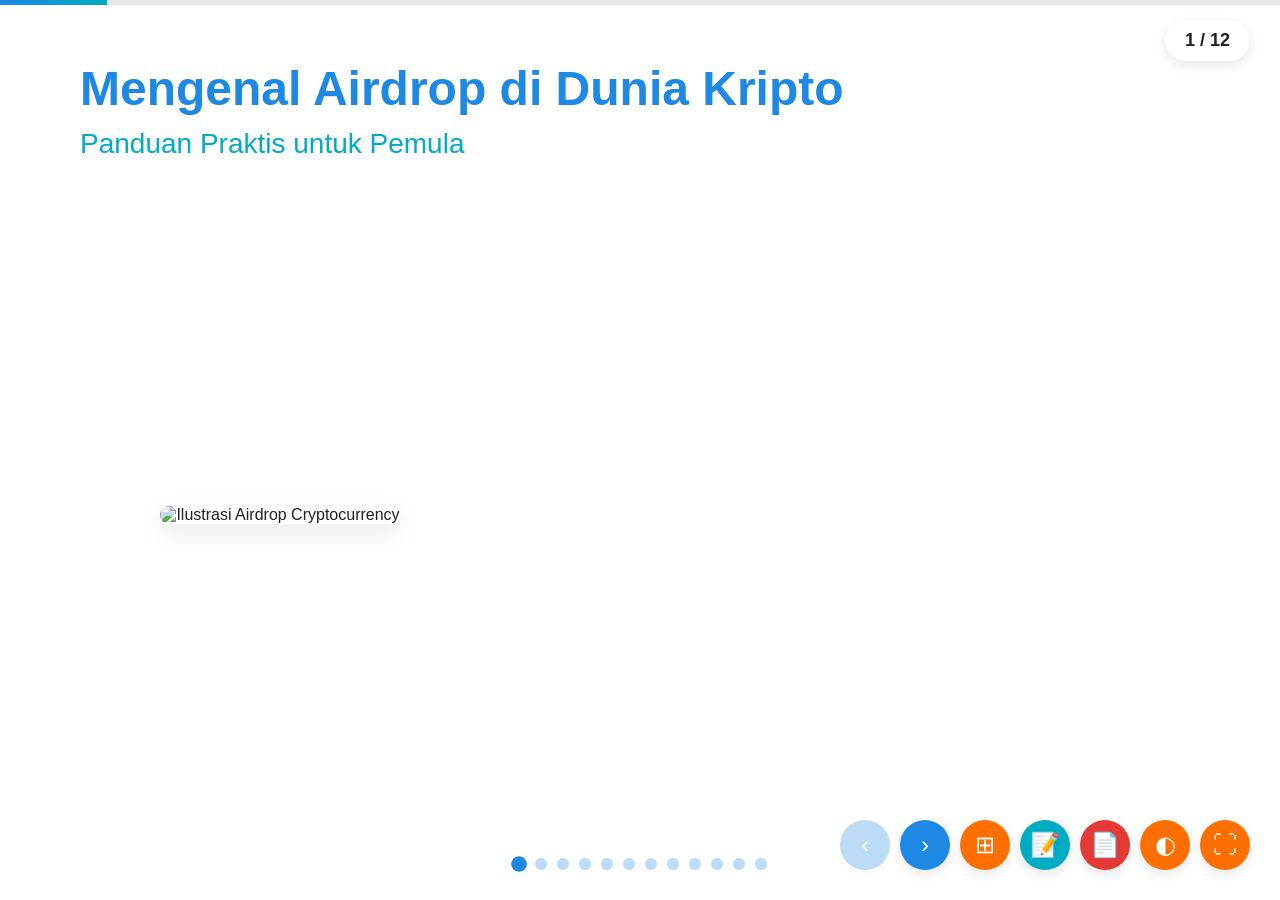
==== airdrop/index.html @ 936cf020 "Create index.html" ====
<!DOCTYPE html>
<html lang="id">
<head>
    <meta charset="UTF-8">
    <meta name="viewport" content="width=device-width, initial-scale=1.0">
    <meta name="description" content="Panduan lengkap tentang airdrop cryptocurrency untuk pemula">
    <title>Mengenal Airdrop di Dunia Kripto: Panduan Praktis untuk Pemula</title>
    
    <style>
        * {
            margin: 0;
            padding: 0;
            box-sizing: border-box;
        }

        :root {
            --primary-blue: #1E88E5;
            --secondary-teal: #00ACC1;
            --accent-orange: #FF6F00;
            --text-dark: #212121;
            --text-light: #FFFFFF;
            --bg-light: #F5F5F5;
            --card-bg: #FFFFFF;
            --shadow: rgba(0, 0, 0, 0.1);
        }

        [data-theme="dark"] {
            --primary-blue: #42A5F5;
            --secondary-teal: #26C6DA;
            --accent-orange: #FF9800;
            --text-dark: #E0E0E0;
            --text-light: #121212;
            --bg-light: #1E1E1E;
            --card-bg: #2D2D2D;
            --shadow: rgba(0, 0, 0, 0.3);
        }

        body {
            font-family: 'Segoe UI', Tahoma, Geneva, Verdana, sans-serif;
            background: var(--bg-light);
            color: var(--text-dark);
            overflow: hidden;
            transition: background 0.3s ease, color 0.3s ease;
        }

        /* Loading Screen */
        .loading-screen {
            position: fixed;
            top: 0;
            left: 0;
            width: 100%;
            height: 100%;
            background: linear-gradient(135deg, var(--primary-blue) 0%, var(--secondary-teal) 100%);
            display: flex;
            align-items: center;
            justify-content: center;
            z-index: 10000;
            transition: opacity 0.5s ease;
        }

        .loading-screen.hidden {
            opacity: 0;
            pointer-events: none;
        }

        .loader {
            width: 50px;
            height: 50px;
            border: 5px solid rgba(255, 255, 255, 0.3);
            border-top: 5px solid white;
            border-radius: 50%;
            animation: spin 1s linear infinite;
        }

        @keyframes spin {
            0% { transform: rotate(0deg); }
            100% { transform: rotate(360deg); }
        }

        .presentation {
            width: 100vw;
            height: 100vh;
            position: relative;
        }

        .slide {
            width: 100%;
            height: 100%;
            position: absolute;
            top: 0;
            left: 0;
            display: none;
            flex-direction: column;
            padding: 60px 80px;
            background: var(--card-bg);
            opacity: 0;
            transform: translateX(100%);
            transition: opacity 0.5s ease, transform 0.5s ease;
        }

        .slide.active {
            display: flex;
            opacity: 1;
            transform: translateX(0);
        }

        .slide.prev {
            transform: translateX(-100%);
        }

        .slide-header {
            margin-bottom: 30px;
        }

        .slide-title {
            font-size: 48px;
            font-weight: 700;
            color: var(--primary-blue);
            margin-bottom: 10px;
            line-height: 1.2;
            animation: fadeInDown 0.8s ease;
        }

        @keyframes fadeInDown {
            from {
                opacity: 0;
                transform: translateY(-20px);
            }
            to {
                opacity: 1;
                transform: translateY(0);
            }
        }

        .slide-subtitle {
            font-size: 28px;
            color: var(--secondary-teal);
            font-weight: 400;
            animation: fadeInUp 0.8s ease;
        }

        @keyframes fadeInUp {
            from {
                opacity: 0;
                transform: translateY(20px);
            }
            to {
                opacity: 1;
                transform: translateY(0);
            }
        }

        .slide-content {
            flex: 1;
            display: flex;
            gap: 40px;
            overflow-y: auto;
            animation: fadeIn 1s ease;
        }

        @keyframes fadeIn {
            from { opacity: 0; }
            to { opacity: 1; }
        }

        .content-text {
            flex: 1;
            display: flex;
            flex-direction: column;
            gap: 25px;
        }

        .content-visual {
            flex: 0 0 400px;
            display: flex;
            align-items: center;
            justify-content: center;
        }

        .content-visual img {
            max-width: 100%;
            max-height: 450px;
            object-fit: contain;
            border-radius: 12px;
            box-shadow: 0 8px 24px var(--shadow);
            transition: transform 0.3s ease;
        }

        .content-visual img:hover {
            transform: scale(1.05);
        }

        .definition-box {
            background: linear-gradient(135deg, var(--primary-blue) 0%, var(--secondary-teal) 100%);
            color: white;
            padding: 30px;
            border-radius: 12px;
            font-size: 22px;
            line-height: 1.6;
            box-shadow: 0 4px 12px var(--shadow);
        }

        .analogy-box {
            background: #FFF3E0;
            border-left: 5px solid var(--accent-orange);
            padding: 20px 25px;
            font-size: 20px;
            font-style: italic;
            color: #E65100;
            border-radius: 8px;
        }

        [data-theme="dark"] .analogy-box {
            background: #3E2723;
            color: #FFB74D;
        }

        .bullet-list {
            list-style: none;
            font-size: 26px;
            line-height: 1.8;
        }

        .bullet-list li {
            padding: 15px 0;
            padding-left: 40px;
            position: relative;
            opacity: 0;
            animation: slideInLeft 0.5s ease forwards;
        }

        .bullet-list li:nth-child(1) { animation-delay: 0.1s; }
        .bullet-list li:nth-child(2) { animation-delay: 0.2s; }
        .bullet-list li:nth-child(3) { animation-delay: 0.3s; }
        .bullet-list li:nth-child(4) { animation-delay: 0.4s; }
        .bullet-list li:nth-child(5) { animation-delay: 0.5s; }

        @keyframes slideInLeft {
            from {
                opacity: 0;
                transform: translateX(-30px);
            }
            to {
                opacity: 1;
                transform: translateX(0);
            }
        }

        .bullet-list li:before {
            content: "●";
            position: absolute;
            left: 0;
            color: var(--accent-orange);
            font-size: 30px;
        }

        .steps-container {
            display: flex;
            gap: 30px;
            justify-content: space-between;
            flex-wrap: wrap;
        }

        .step-box {
            flex: 1;
            min-width: 200px;
            background: var(--card-bg);
            border: 3px solid var(--primary-blue);
            border-radius: 12px;
            padding: 30px 20px;
            text-align: center;
            box-shadow: 0 4px 12px var(--shadow);
            transition: transform 0.3s ease, box-shadow 0.3s ease;
            opacity: 0;
            animation: popIn 0.5s ease forwards;
        }

        .step-box:nth-child(1) { animation-delay: 0.1s; }
        .step-box:nth-child(2) { animation-delay: 0.2s; }
        .step-box:nth-child(3) { animation-delay: 0.3s; }

        @keyframes popIn {
            from {
                opacity: 0;
                transform: scale(0.8);
            }
            to {
                opacity: 1;
                transform: scale(1);
            }
        }

        .step-box:hover {
            transform: translateY(-5px);
            box-shadow: 0 8px 24px var(--shadow);
        }

        .step-number {
            width: 60px;
            height: 60px;
            background: var(--primary-blue);
            color: white;
            border-radius: 50%;
            display: flex;
            align-items: center;
            justify-content: center;
            font-size: 32px;
            font-weight: 700;
            margin: 0 auto 20px;
        }

        .step-text {
            font-size: 20px;
            line-height: 1.5;
            color: var(--text-dark);
        }

        .types-grid {
            display: grid;
            gap: 20px;
        }

        .type-item {
            background: #F0F9FF;
            border-left: 5px solid var(--secondary-teal);
            padding: 20px 25px;
            border-radius: 8px;
            transition: transform 0.3s ease;
        }

        [data-theme="dark"] .type-item {
            background: #263238;
        }

        .type-item:hover {
            transform: translateX(5px);
        }

        .type-title {
            font-size: 24px;
            font-weight: 700;
            color: var(--primary-blue);
            margin-bottom: 8px;
        }

        .type-desc {
            font-size: 18px;
            color: var(--text-dark);
            line-height: 1.5;
        }

        .example-card {
            background: linear-gradient(135deg, #E3F2FD 0%, #E0F7FA 100%);
            border: 2px solid var(--secondary-teal);
            border-radius: 12px;
            padding: 25px;
            margin-bottom: 20px;
            transition: transform 0.3s ease;
        }

        [data-theme="dark"] .example-card {
            background: linear-gradient(135deg, #1A237E 0%, #006064 100%);
        }

        .example-card:hover {
            transform: scale(1.02);
        }

        .example-name {
            font-size: 28px;
            font-weight: 700;
            color: var(--primary-blue);
            margin-bottom: 10px;
        }

        .example-detail {
            font-size: 20px;
            color: var(--text-dark);
            margin: 5px 0;
        }

        .free-badge {
            display: inline-block;
            background: var(--accent-orange);
            color: white;
            padding: 8px 20px;
            border-radius: 20px;
            font-weight: 700;
            font-size: 16px;
            margin-top: 10px;
        }

        .tips-list {
            list-style: none;
            font-size: 24px;
            line-height: 1.8;
        }

        .tips-list li {
            padding: 15px 20px;
            margin: 10px 0;
            background: var(--card-bg);
            border-left: 5px solid var(--accent-orange);
            border-radius: 8px;
            box-shadow: 0 2px 8px var(--shadow);
            opacity: 0;
            animation: slideInLeft 0.5s ease forwards;
        }

        .tips-list li:nth-child(1) { animation-delay: 0.1s; }
        .tips-list li:nth-child(2) { animation-delay: 0.2s; }
        .tips-list li:nth-child(3) { animation-delay: 0.3s; }
        .tips-list li:nth-child(4) { animation-delay: 0.4s; }
        .tips-list li:nth-child(5) { animation-delay: 0.5s; }

        .expectation-list {
            display: flex;
            flex-direction: column;
            gap: 20px;
        }

        .expectation-item {
            background: var(--card-bg);
            border-left: 5px solid var(--accent-orange);
            border-radius: 8px;
            padding: 20px 25px;
            box-shadow: 0 2px 8px var(--shadow);
            opacity: 0;
            animation: slideInLeft 0.5s ease forwards;
        }

        .expectation-item:nth-child(1) { animation-delay: 0.1s; }
        .expectation-item:nth-child(2) { animation-delay: 0.2s; }
        .expectation-item:nth-child(3) { animation-delay: 0.3s; }
        .expectation-item:nth-child(4) { animation-delay: 0.4s; }
        .expectation-item:nth-child(5) { animation-delay: 0.5s; }

        .expectation-main {
            font-size: 24px;
            color: var(--text-dark);
            margin-bottom: 8px;
            line-height: 1.4;
        }

        .expectation-sub {
            font-size: 20px;
            color: #666;
            padding-left: 35px;
            line-height: 1.6;
        }

        [data-theme="dark"] .expectation-sub {
            color: #B0B0B0;
        }

        .glossary-list {
            display: flex;
            flex-direction: column;
            gap: 15px;
        }

        .glossary-item {
            background: var(--card-bg);
            border-left: 4px solid var(--primary-blue);
            border-radius: 8px;
            padding: 18px 22px;
            box-shadow: 0 2px 6px var(--shadow);
            transition: transform 0.3s ease, box-shadow 0.3s ease;
        }

        .glossary-item:hover {
            transform: translateX(5px);
            box-shadow: 0 4px 12px var(--shadow);
        }

        .glossary-term {
            font-size: 22px;
            font-weight: 700;
            color: var(--primary-blue);
            margin-bottom: 8px;
            line-height: 1.3;
        }

        .glossary-def {
            font-size: 18px;
            color: var(--text-dark);
            line-height: 1.6;
        }

        .glossary-def em {
            color: var(--secondary-teal);
            font-style: italic;
            font-weight: 600;
        }

        /* Custom Scrollbar for Glossary */
        .glossary-list {
            scrollbar-width: thin;
            scrollbar-color: var(--primary-blue) var(--bg-light);
        }

        .glossary-list::-webkit-scrollbar {
            width: 8px;
        }

        .glossary-list::-webkit-scrollbar-track {
            background: var(--bg-light);
            border-radius: 10px;
        }

        .glossary-list::-webkit-scrollbar-thumb {
            background: var(--primary-blue);
            border-radius: 10px;
        }

        .glossary-list::-webkit-scrollbar-thumb:hover {
            background: var(--secondary-teal);
        }

        .source-section {
            margin-bottom: 30px;
        }

        .source-title {
            font-size: 28px;
            font-weight: 700;
            color: var(--primary-blue);
            margin-bottom: 15px;
        }

        .telegram-list {
            list-style: none;
            font-size: 20px;
        }

        .telegram-list li {
            padding: 15px;
            margin: 10px 0;
            background: var(--card-bg);
            border-radius: 8px;
            box-shadow: 0 2px 8px var(--shadow);
        }

        .telegram-list a {
            color: var(--secondary-teal);
            text-decoration: none;
            font-weight: 600;
        }

        .telegram-list a:hover {
            text-decoration: underline;
        }

        .closing-message {
            background: linear-gradient(135deg, var(--primary-blue) 0%, var(--secondary-teal) 100%);
            color: white;
            padding: 40px;
            border-radius: 12px;
            box-shadow: 0 8px 24px var(--shadow);
        }

        .closing-message h3 {
            font-size: 36px;
            margin-bottom: 20px;
        }

        .closing-message p {
            font-size: 24px;
            margin: 15px 0;
            line-height: 1.6;
        }

        /* Navigation Controls */
        .navigation {
            position: fixed;
            bottom: 30px;
            right: 30px;
            display: flex;
            gap: 10px;
            z-index: 100;
        }

        .nav-btn {
            width: 50px;
            height: 50px;
            background: var(--primary-blue);
            color: white;
            border: none;
            border-radius: 50%;
            font-size: 24px;
            cursor: pointer;
            box-shadow: 0 4px 12px var(--shadow);
            transition: all 0.3s ease;
            display: flex;
            align-items: center;
            justify-content: center;
        }

        .nav-btn:hover:not(:disabled) {
            background: var(--secondary-teal);
            transform: scale(1.1);
        }

        .nav-btn:disabled {
            opacity: 0.3;
            cursor: not-allowed;
        }

        .fullscreen-btn, .theme-btn, .overview-btn {
            background: var(--accent-orange);
        }

        /* Progress Bar */
        .progress-container {
            position: fixed;
            top: 0;
            left: 0;
            width: 100%;
            height: 5px;
            background: rgba(0, 0, 0, 0.1);
            z-index: 99;
        }

        .progress-bar {
            height: 100%;
            background: linear-gradient(90deg, var(--primary-blue) 0%, var(--secondary-teal) 100%);
            width: 10%;
            transition: width 0.3s ease;
        }

        /* Slide Counter */
        .slide-counter {
            position: fixed;
            top: 20px;
            right: 30px;
            background: var(--card-bg);
            padding: 10px 20px;
            border-radius: 25px;
            font-size: 18px;
            font-weight: 600;
            color: var(--text-dark);
            box-shadow: 0 4px 12px var(--shadow);
            z-index: 99;
        }

        /* Dots Indicator */
        .dots-indicator {
            position: fixed;
            bottom: 30px;
            left: 50%;
            transform: translateX(-50%);
            display: flex;
            gap: 10px;
            z-index: 100;
        }

        .dot {
            width: 12px;
            height: 12px;
            background: rgba(30, 136, 229, 0.3);
            border-radius: 50%;
            cursor: pointer;
            transition: all 0.3s ease;
        }

        .dot.active {
            background: var(--primary-blue);
            transform: scale(1.3);
        }

        .dot:hover {
            background: var(--secondary-teal);
        }

        /* Presenter Notes */
        .presenter-notes {
            position: fixed;
            bottom: 100px;
            left: 30px;
            background: var(--card-bg);
            padding: 15px 20px;
            border-radius: 12px;
            box-shadow: 0 4px 12px var(--shadow);
            font-size: 14px;
            color: var(--text-dark);
            max-width: 500px;
            z-index: 98;
            opacity: 0;
            transform: translateY(20px);
            pointer-events: none;
            transition: all 0.3s ease;
            border: 2px solid var(--primary-blue);
        }

        .presenter-notes.visible {
            opacity: 0.95;
            transform: translateY(0);
            pointer-events: auto;
        }

        .presenter-notes:hover {
            opacity: 1;
        }

        .presenter-notes strong {
            color: var(--primary-blue);
            display: inline-block;
            margin-right: 5px;
            font-size: 13px;
        }

        .notes-toggle {
            background: var(--secondary-teal);
        }

        .pdf-btn {
            background: #E53935;
        }

        .pdf-btn:hover:not(:disabled) {
            background: #C62828;
        }

        /* PDF Loading Overlay */
        .pdf-loading {
            position: fixed;
            top: 0;
            left: 0;
            width: 100%;
            height: 100%;
            background: rgba(0, 0, 0, 0.9);
            display: none;
            align-items: center;
            justify-content: center;
            z-index: 10001;
            flex-direction: column;
            gap: 20px;
        }

        .pdf-loading.active {
            display: flex;
        }

        .pdf-loading-text {
            color: white;
            font-size: 24px;
            font-weight: 600;
        }

        .pdf-loading-spinner {
            width: 60px;
            height: 60px;
            border: 6px solid rgba(255, 255, 255, 0.3);
            border-top: 6px solid white;
            border-radius: 50%;
            animation: spin 1s linear infinite;
        }

        .pdf-loading-progress {
            color: white;
            font-size: 18px;
        }

        /* Overview Panel */
        .overview-panel {
            position: fixed;
            top: 0;
            left: 0;
            width: 100%;
            height: 100%;
            background: rgba(0, 0, 0, 0.9);
            z-index: 1000;
            display: none;
            padding: 40px;
            overflow-y: auto;
        }

        .overview-panel.active {
            display: block;
        }

        .overview-grid {
            display: grid;
            grid-template-columns: repeat(auto-fill, minmax(250px, 1fr));
            gap: 20px;
            max-width: 1400px;
            margin: 0 auto;
        }

        .overview-slide {
            background: var(--card-bg);
            border-radius: 8px;
            padding: 15px;
            cursor: pointer;
            transition: transform 0.3s ease, box-shadow 0.3s ease;
            box-shadow: 0 4px 12px var(--shadow);
        }

        .overview-slide:hover {
            transform: scale(1.05);
            box-shadow: 0 8px 24px var(--shadow);
        }

        .overview-slide.current {
            border: 3px solid var(--accent-orange);
        }

        .overview-number {
            background: var(--primary-blue);
            color: white;
            width: 30px;
            height: 30px;
            border-radius: 50%;
            display: flex;
            align-items: center;
            justify-content: center;
            font-weight: 700;
            margin-bottom: 10px;
        }

        .overview-title {
            font-size: 16px;
            font-weight: 600;
            color: var(--text-dark);
        }

        .overview-close {
            position: fixed;
            top: 20px;
            right: 20px;
            background: var(--accent-orange);
            color: white;
            border: none;
            width: 50px;
            height: 50px;
            border-radius: 50%;
            font-size: 24px;
            cursor: pointer;
            box-shadow: 0 4px 12px var(--shadow);
        }

        /* Responsive Design */
        @media (max-width: 1024px) {
            .slide {
                padding: 40px 40px;
            }

            .slide-title {
                font-size: 36px;
            }

            .slide-subtitle {
                font-size: 22px;
            }

            .content-visual {
                flex: 0 0 300px;
            }

            .bullet-list {
                font-size: 22px;
            }
        }

        @media (max-width: 768px) {
            .slide {
                padding: 30px 20px;
            }

            .slide-title {
                font-size: 28px;
            }

            .slide-subtitle {
                font-size: 18px;
            }

            .slide-content {
                flex-direction: column;
            }

            .content-visual {
                flex: 1;
                max-height: 300px;
            }

            .content-visual img {
                max-height: 300px;
            }

            .bullet-list {
                font-size: 18px;
            }

            .step-text {
                font-size: 16px;
            }

            .navigation {
                bottom: 20px;
                right: 20px;
            }

            .nav-btn {
                width: 45px;
                height: 45px;
                font-size: 20px;
            }

            .presenter-notes {
                display: none;
            }

            .slide-counter {
                top: 10px;
                right: 10px;
                font-size: 14px;
                padding: 8px 15px;
            }

            .dots-indicator {
                bottom: 80px;
            }

            .steps-container {
                flex-direction: column;
            }

            .example-name {
                font-size: 22px;
            }

            .example-detail {
                font-size: 16px;
            }

            .closing-message h3 {
                font-size: 24px;
            }

            .closing-message p {
                font-size: 18px;
            }

            .expectation-main {
                font-size: 20px;
            }

            .expectation-sub {
                font-size: 17px;
                padding-left: 30px;
            }

            .glossary-term {
                font-size: 20px;
            }

            .glossary-def {
                font-size: 17px;
            }

            .glossary-item {
                padding: 16px 20px;
            }
        }

        @media (max-width: 480px) {
            .slide {
                padding: 20px 15px;
            }

            .slide-title {
                font-size: 24px;
            }

            .slide-subtitle {
                font-size: 16px;
            }

            .bullet-list {
                font-size: 16px;
            }

            .definition-box {
                font-size: 18px;
                padding: 20px;
            }

            .expectation-main {
                font-size: 18px;
            }

            .expectation-sub {
                font-size: 15px;
                padding-left: 25px;
            }

            .expectation-item {
                padding: 15px 20px;
            }

            .glossary-term {
                font-size: 18px;
            }

            .glossary-def {
                font-size: 15px;
            }

            .glossary-item {
                padding: 14px 18px;
            }

            .overview-grid {
                grid-template-columns: repeat(auto-fill, minmax(150px, 1fr));
                gap: 10px;
                padding: 20px;
            }
        }

        /* Print Styles */
        @media print {
            @page {
                size: A4 landscape;
                margin: 0;
            }

            body {
                overflow: visible;
                background: white;
            }

            .navigation,
            .progress-container,
            .slide-counter,
            .dots-indicator,
            .presenter-notes,
            .overview-panel,
            .pdf-loading,
            .loading-screen {
                display: none !important;
            }

            .presentation {
                width: 100%;
                height: auto;
            }

            .slide {
                page-break-after: always;
                page-break-inside: avoid;
                position: relative !important;
                display: flex !important;
                opacity: 1 !important;
                transform: none !important;
                width: 100%;
                height: 100vh;
                min-height: 100vh;
                max-height: 100vh;
                padding: 40px 60px;
                background: white !important;
                color: #212121 !important;
            }

            .slide:last-child {
                page-break-after: auto;
            }

            .slide-content {
                display: flex;
                overflow: visible;
            }

            .content-visual img {
                max-height: 400px;
                page-break-inside: avoid;
            }

            .glossary-list,
            .slide-content > div {
                overflow: visible !important;
                max-height: none !important;
            }

            /* Ensure all text is dark for print */
            .slide-title,
            .slide-subtitle,
            .bullet-list,
            .tips-list,
            .glossary-term,
            .glossary-def,
            .expectation-main,
            .expectation-sub,
            .type-desc,
            .example-detail,
            .source-title,
            .closing-message {
                color: #212121 !important;
            }

            .closing-message {
                background: #E3F2FD !important;
            }

            .definition-box {
                background: #E3F2FD !important;
                color: #212121 !important;
            }

            .analogy-box {
                background: #FFF3E0 !important;
                color: #E65100 !important;
            }
        }

        /* Accessibility */
        .visually-hidden {
            position: absolute;
            width: 1px;
            height: 1px;
            margin: -1px;
            padding: 0;
            overflow: hidden;
            clip: rect(0, 0, 0, 0);
            border: 0;
        }

        /* Focus styles for keyboard navigation */
        .nav-btn:focus,
        .dot:focus,
        .overview-slide:focus {
            outline: 3px solid var(--accent-orange);
            outline-offset: 2px;
        }
    </style>
</head>
<body data-theme="light">
    <!-- Loading Screen -->
    <div class="loading-screen" id="loadingScreen">
        <div class="loader"></div>
    </div>

    <!-- Progress Bar -->
    <div class="progress-container">
        <div class="progress-bar" id="progressBar"></div>
    </div>

    <!-- Slide Counter -->
    <div class="slide-counter" id="slideCounter">1 / 12</div>

    <!-- Main Presentation -->
    <div class="presentation" role="main" aria-label="Presentasi Airdrop">
        <!-- Slide 1: Cover -->
        <div class="slide active" data-slide="1" role="article" aria-label="Slide 1">
            <div class="slide-header">
                <h1 class="slide-title">Mengenal Airdrop di Dunia Kripto</h1>
                <p class="slide-subtitle">Panduan Praktis untuk Pemula</p>
            </div>
            <div class="slide-content">
                <div class="content-visual">
                    <img src="airdrop-cover.png" alt="Ilustrasi Airdrop Cryptocurrency">
                </div>
            </div>
        </div>

        <!-- Slide 2: Apa itu Airdrop -->
        <div class="slide" data-slide="2" role="article" aria-label="Slide 2">
            <div class="slide-header">
                <h2 class="slide-title">Apa itu Airdrop?</h2>
            </div>
            <div class="slide-content">
                <div class="content-text">
                    <div class="definition-box">
                        <strong>Definisi:</strong> Airdrop adalah pembagian token atau cryptocurrency <strong>gratis</strong> dari sebuah project kepada komunitas atau pengguna tertentu sebagai strategi marketing atau reward.
                    </div>
                    <div class="analogy-box">
                        💡 <strong>Analogi sederhana:</strong> Seperti toko baru yang bagi-bagi sampel gratis atau kupon untuk menarik pelanggan!
                    </div>
                </div>
                <div class="content-visual">
                    <img src="wallet-receive.png" alt="Wallet Menerima Token">
                </div>
            </div>
        </div>

        <!-- Slide 3: Tujuan Airdrop -->
        <div class="slide" data-slide="3" role="article" aria-label="Slide 3">
            <div class="slide-header">
                <h2 class="slide-title">Kenapa Project Buat Airdrop?</h2>
            </div>
            <div class="slide-content">
                <div class="content-text">
                    <ul class="bullet-list">
                        <li><strong>Marketing & Awareness:</strong> Supaya makin banyak yang kenal project mereka</li>
                        <li><strong>Community Building:</strong> Bangun komunitas yang solid dari awal</li>
                        <li><strong>Decentralization:</strong> Distribusi token lebih merata ke banyak orang</li>
                        <li><strong>Reward Early Users:</strong> Apresiasi untuk pengguna awal yang udah percaya</li>
                    </ul>
                </div>
                <div class="content-visual">
                    <img src="purpose-flow.png" alt="Alur Tujuan Airdrop">
                </div>
            </div>
        </div>

        <!-- Slide 4: Cara Kerja -->
        <div class="slide" data-slide="4" role="article" aria-label="Slide 4">
            <div class="slide-header">
                <h2 class="slide-title">Bagaimana Cara Kerjanya?</h2>
            </div>
            <div class="slide-content">
                <div class="content-text">
                    <div class="steps-container">
                        <div class="step-box">
                            <div class="step-number">1</div>
                            <div class="step-text">Daftar dengan wallet address crypto kamu</div>
                        </div>
                        <div class="step-box">
                            <div class="step-number">2</div>
                            <div class="step-text">Selesaikan tugas yang diminta (follow, retweet, testing app, dll)</div>
                        </div>
                        <div class="step-box">
                            <div class="step-number">3</div>
                            <div class="step-text">Token dikirim otomatis ke wallet setelah diverifikasi</div>
                        </div>
                    </div>
                </div>
                <div class="content-visual">
                    <img src="3-steps.png" alt="3 Langkah Airdrop">
                </div>
            </div>
        </div>

        <!-- Slide 5: Jenis-jenis Airdrop -->
        <div class="slide" data-slide="5" role="article" aria-label="Slide 5">
            <div class="slide-header">
                <h2 class="slide-title">Jenis-jenis Airdrop</h2>
            </div>
            <div class="slide-content">
                <div class="content-text">
                    <div class="types-grid">
                        <div class="type-item">
                            <div class="type-title">💬 Yappers</div>
                            <div class="type-desc">Kontribusi dan keaktifan di komunitas (buat konten, diskusi)</div>
                        </div>
                        <div class="type-item">
                            <div class="type-title">📱 Social Media Task</div>
                            <div class="type-desc">Follow, like, retweet, join grup Telegram/Discord</div>
                        </div>
                        <div class="type-item">
                            <div class="type-title">💎 Retroactive</div>
                            <div class="type-desc">Hadiah untuk pengguna lama dan loyal yang sudah pakai produk sebelum atau saat awal</div>
                        </div>
                        <div class="type-item">
                            <div class="type-title">🧪 Testnet/Bounty</div>
                            <div class="type-desc">Testing aplikasi, report bug, kontribusi project</div>
                        </div>
                        <div class="type-item">
                            <div class="type-title">🌐 Node Runner</div>
                            <div class="type-desc">Jalankan node blockchain sebagai validator</div>
                        </div>
                    </div>
                </div>
            </div>
        </div>

        <!-- Slide 6: Contoh Sukses -->
        <div class="slide" data-slide="6" role="article" aria-label="Slide 6">
            <div class="slide-header">
                <h2 class="slide-title">Contoh Airdrop yang Sukses</h2>
                <p class="slide-subtitle">Case studies dari project besar</p>
            </div>
            <div class="slide-content">
                <div class="content-text">
                    <div class="example-card">
                        <div class="example-name">🦄 Uniswap (UNI)</div>
                        <div class="example-detail">📦 <strong>400 UNI per user</strong></div>
                        <div class="example-detail">💰 <strong>~$2,000 saat launch</strong></div>
                        <span class="free-badge">FREE</span>
                    </div>
                    <div class="example-card">
                        <div class="example-name">🔵 Arbitrum (ARB)</div>
                        <div class="example-detail">📦 <strong>1.162 miliar token</strong></div>
                        <div class="example-detail">👥 <strong>625,143 pengguna</strong></div>
                        <span class="free-badge">FREE</span>
                    </div>
                    <div class="example-card">
                        <div class="example-name">🔴 Optimism (OP)</div>
                        <div class="example-detail">📦 <strong>5% total supply</strong></div>
                        <div class="example-detail">👥 <strong>248,699 address</strong></div>
                        <span class="free-badge">FREE</span>
                    </div>
                </div>
            </div>
        </div>

        <!-- Slide 7: Manfaat -->
        <div class="slide" data-slide="7" role="article" aria-label="Slide 7">
            <div class="slide-header">
                <h2 class="slide-title">Manfaat Mengikuti Airdrop</h2>
            </div>
            <div class="slide-content">
                <div class="content-text">
                    <ul class="bullet-list">
                        <li>💰 <strong>Token gratis tanpa modal</strong></li>
                        <li>📈 <strong>Potensi untung kalau harga naik</strong></li>
                        <li>🎓 <strong>Pengalaman belajar teknologi blockchain</strong></li>
                        <li>👥 <strong>Dapat komunitas dan jaringan baru</strong></li>
                    </ul>
                </div>
                <div class="content-visual">
                    <img src="benefits-icon.png" alt="Manfaat Airdrop">
                </div>
            </div>
        </div>

        <!-- Slide 8: Ekspektasi Realistis -->
        <div class="slide" data-slide="8" role="article" aria-label="Slide 8">
            <div class="slide-header">
                <h2 class="slide-title">Ekspektasi Realistis</h2>
                <p class="slide-subtitle">Pahami realita sebelum mulai</p>
            </div>
            <div class="slide-content">
                <div class="content-text">
                    <div class="expectation-list">
                        <div class="expectation-item">
                            <div class="expectation-main">🚫 <strong>Airdrop bukan jalan cepat jadi kaya</strong></div>
                            <div class="expectation-sub">→ Jangan berharap bisa langsung kaya mendadak</div>
                        </div>
                        
                        <div class="expectation-item">
                            <div class="expectation-main">💸 <strong>Sebagian besar token nilainya sangat kecil</strong></div>
                            <div class="expectation-sub">→ Kenyataannya, banyak yang bahkan tidak ada harganya</div>
                        </div>
                        
                        <div class="expectation-item">
                            <div class="expectation-main">📚 <strong>Nilai utamanya ada di pengalaman</strong></div>
                            <div class="expectation-sub">→ Bisa belajar teknologi, melatih konsistensi, dan mengenal dunia kripto</div>
                        </div>
                        
                        <div class="expectation-item">
                            <div class="expectation-main">🎲 <strong>Peluang hadiah besar itu jarang sekali</strong></div>
                            <div class="expectation-sub">→ Mirip undian: kesempatan kecil, tetap butuh usaha</div>
                        </div>
                        
                        <div class="expectation-item">
                            <div class="expectation-main">❌ <strong>Kadang tetap tidak lolos meski sudah ikut aturan</strong></div>
                            <div class="expectation-sub">→ Syarat bisa berubah tiba‑tiba tanpa pemberitahuan</div>
                        </div>
                    </div>
                    <div class="analogy-box" style="margin-top: 25px;">
                        💡 <strong>Mindset yang benar:</strong> Treat airdrop sebagai "bonus" dari proses belajar crypto, bukan sebagai income utama!
                    </div>
                </div>
            </div>
        </div>

        <!-- Slide 9: Risiko & Tips -->
        <div class="slide" data-slide="9" role="article" aria-label="Slide 9">
            <div class="slide-header">
                <h2 class="slide-title">Risiko & Tips Aman</h2>
            </div>
            <div class="slide-content">
                <div class="content-text">
                    <ul class="tips-list">
                        <li>⚠️ <strong>Waspada scam/penipuan</strong> - Cek kredibilitas project</li>
                        <li>🚫 <strong>Jangan klik link sembarangan</strong> - Phishing banyak!</li>
                        <li>🔒 <strong>Jangan berikan seed phrase wallet</strong> - PENTING!</li>
                        <li>💼 <strong>Pakai wallet khusus untuk airdrop</strong> - Pisahkan dari aset utama</li>
                        <li>✅ <strong>Cek reputasi project</strong> - Riset dulu sebelum ikut</li>
                    </ul>
                </div>
                <div class="content-visual">
                    <img src="security-warn.png" alt="Peringatan Keamanan">
                </div>
            </div>
        </div>

        <!-- Slide 10: Sumber Info -->
        <div class="slide" data-slide="10" role="article" aria-label="Slide 10">
            <div class="slide-header">
                <h2 class="slide-title">Sumber Info Airdrop Terbaru</h2>
            </div>
            <div class="slide-content">
                <div class="content-text">
                    <div class="source-section">
                        <div class="source-title">📱 Channel Telegram:</div>
                        <ul class="telegram-list">
                            <li>
                                <strong>AirdropFinder:</strong> 
                                <a href="https://t.me/airdropfind" target="_blank" rel="noopener noreferrer">t.me/airdropfind</a>
                            </li>
                            <li>
                                <strong>BeritaCryptoo:</strong> 
                                <a href="https://t.me/BeritaCryptoo" target="_blank" rel="noopener noreferrer">t.me/BeritaCryptoo</a>
                            </li>
                            <li>
                                <strong>Atom Research:</strong> 
                                <a href="https://t.me/atoms_research" target="_blank" rel="noopener noreferrer">t.me/atoms_research</a>
                            </li>
                        </ul>
                    </div>
                    <div class="source-section">
                        <div class="source-title">🌐 Sumber Lain:</div>
                        <ul class="bullet-list" style="font-size: 22px;">
                            <li>Twitter/X (follow project resmi)</li>
                            <li>Discord komunitas</li>
                            <li>CoinMarketCap Airdrops</li>
                            <li>CoinGecko</li>
                        </ul>
                    </div>
                </div>
            </div>
        </div>

        <!-- Slide 11: Daftar Istilah Crypto -->
        <div class="slide" data-slide="11" role="article" aria-label="Slide 11">
            <div class="slide-header">
                <h2 class="slide-title">📚 Daftar Istilah Crypto untuk Pemula</h2>
            </div>
            <div class="slide-content">
                <div class="content-text" style="max-height: calc(100vh - 250px); overflow-y: auto; padding-right: 20px;">
                    <div class="glossary-list">
                        <div class="glossary-item">
                            <div class="glossary-term">💼 Wallet</div>
                            <div class="glossary-def">Dompet digital yang berfungsi menyimpan aset crypto. Dari sini kamu bisa mengirim, menerima, dan mengelola token. Ada dua jenis utama: <em>hot wallet</em> (terhubung internet, praktis tapi lebih rawan) dan <em>cold wallet</em> (offline, lebih aman).</div>
                        </div>

                        <div class="glossary-item">
                            <div class="glossary-term">🔑 Seed Phrase</div>
                            <div class="glossary-def">Kumpulan kata rahasia (biasanya 12–24 kata) yang jadi "master key" untuk membuka wallet. Kalau hilang, kamu bisa kehilangan akses selamanya. Jadi, simpan baik-baik dan jangan pernah bagikan.</div>
                        </div>

                        <div class="glossary-item">
                            <div class="glossary-term">🔐 Private Key</div>
                            <div class="glossary-def">Kode unik berupa angka/huruf panjang yang berfungsi sebagai kunci untuk mengontrol wallet. Bisa dianggap seperti PIN super rahasia. Bedanya, kalau orang lain tahu private key kamu, mereka bisa langsung ambil asetmu.</div>
                        </div>

                        <div class="glossary-item">
                            <div class="glossary-term">🔄 DEX (Decentralized Exchange)</div>
                            <div class="glossary-def">Platform tukar crypto tanpa perantara, transaksi langsung antar pengguna lewat smart contract. Contoh: Uniswap, PancakeSwap. Keunggulannya: lebih transparan dan kamu tetap pegang kendali penuh atas asetmu.</div>
                        </div>

                        <div class="glossary-item">
                            <div class="glossary-term">🏢 CEX (Centralized Exchange)</div>
                            <div class="glossary-def">Platform tukar crypto yang dikelola perusahaan (contoh: Binance, Coinbase). Lebih mudah digunakan, biasanya punya fitur lengkap, tapi asetmu dititipkan ke pihak ketiga sehingga ada risiko kalau platform bermasalah.</div>
                        </div>

                        <div class="glossary-item">
                            <div class="glossary-term">⏰ Vesting</div>
                            <div class="glossary-def">Sistem pelepasan token secara bertahap sesuai jadwal. Misalnya, investor atau tim proyek tidak langsung menerima semua token sekaligus, tapi sedikit demi sedikit. Tujuannya: menjaga harga token tetap stabil dan mencegah "dump" besar-besaran.</div>
                        </div>

                        <div class="glossary-item">
                            <div class="glossary-term">⛽ Gas Fee</div>
                            <div class="glossary-def">Biaya transaksi yang dibayar ke jaringan blockchain agar transaksi diproses. Besarnya tergantung seberapa ramai jaringan saat itu. Misalnya di Ethereum, gas fee bisa naik saat banyak orang melakukan transaksi bersamaan.</div>
                        </div>

                        <div class="glossary-item">
                            <div class="glossary-term">🎉 TGE (Token Generation Event)</div>
                            <div class="glossary-def">Momen resmi saat sebuah proyek crypto pertama kali merilis tokennya ke publik atau investor. Biasanya jadi tonggak penting karena menandai dimulainya ekosistem token tersebut.</div>
                        </div>

                        <div class="glossary-item">
                            <div class="glossary-term">🔍 DYOR (Do Your Own Research)</div>
                            <div class="glossary-def">Prinsip dasar di dunia crypto: jangan asal ikut-ikutan. Selalu lakukan riset sendiri sebelum membeli atau berinvestasi, karena risiko di crypto cukup tinggi.</div>
                        </div>
                    </div>
                </div>
            </div>
        </div>

        <!-- Slide 12: Penutup -->
        <div class="slide" data-slide="12" role="article" aria-label="Slide 12">
            <div class="slide-header">
                <h2 class="slide-title">Penutup & Motivasi</h2>
            </div>
            <div class="slide-content">
                <div class="content-text">
                    <div class="closing-message">
                        <h3>🚀 Mulai Perjalanan Crypto Anda!</h3>
                        <p>✅ Airdrop = peluang pemula masuk ke dunia crypto</p>
                        <p>🔒 Utamakan keamanan wallet</p>
                        <p>📚 Mulai belajar & ikut secara cerdas</p>
                        <p>🧠 Jangan tergesa-gesa, lakukan riset</p>
                    </div>
                </div>
                <div class="content-visual">
                    <img src="closing-door.png" alt="Penutup">
                </div>
            </div>
        </div>
    </div>

    <!-- Dots Indicator -->
    <div class="dots-indicator" role="navigation" aria-label="Navigasi Slide">
        <div class="dot active" onclick="goToSlide(0)" role="button" aria-label="Slide 1" tabindex="0"></div>
        <div class="dot" onclick="goToSlide(1)" role="button" aria-label="Slide 2" tabindex="0"></div>
        <div class="dot" onclick="goToSlide(2)" role="button" aria-label="Slide 3" tabindex="0"></div>
        <div class="dot" onclick="goToSlide(3)" role="button" aria-label="Slide 4" tabindex="0"></div>
        <div class="dot" onclick="goToSlide(4)" role="button" aria-label="Slide 5" tabindex="0"></div>
        <div class="dot" onclick="goToSlide(5)" role="button" aria-label="Slide 6" tabindex="0"></div>
        <div class="dot" onclick="goToSlide(6)" role="button" aria-label="Slide 7" tabindex="0"></div>
        <div class="dot" onclick="goToSlide(7)" role="button" aria-label="Slide 8" tabindex="0"></div>
        <div class="dot" onclick="goToSlide(8)" role="button" aria-label="Slide 9" tabindex="0"></div>
        <div class="dot" onclick="goToSlide(9)" role="button" aria-label="Slide 10" tabindex="0"></div>
        <div class="dot" onclick="goToSlide(10)" role="button" aria-label="Slide 11" tabindex="0"></div>
        <div class="dot" onclick="goToSlide(11)" role="button" aria-label="Slide 12" tabindex="0"></div>
    </div>

    <!-- Navigation Buttons -->
    <div class="navigation" role="navigation" aria-label="Kontrol Presentasi">
        <button class="nav-btn" id="prevBtn" onclick="previousSlide()" aria-label="Slide Sebelumnya" title="Previous (Arrow Left)">‹</button>
        <button class="nav-btn" id="nextBtn" onclick="nextSlide()" aria-label="Slide Berikutnya" title="Next (Arrow Right)">›</button>
        <button class="nav-btn overview-btn" onclick="toggleOverview()" aria-label="Tampilkan Overview" title="Overview (O)">⊞</button>
        <button class="nav-btn notes-toggle" onclick="toggleNotes()" aria-label="Toggle Presenter Notes" title="Notes (N)">📝</button>
        <button class="nav-btn pdf-btn" onclick="downloadPDF()" aria-label="Download PDF" title="Download PDF (P)">📄</button>
        <button class="nav-btn theme-btn" onclick="toggleTheme()" aria-label="Toggle Dark Mode" title="Toggle Theme (T)">◐</button>
        <button class="nav-btn fullscreen-btn" onclick="toggleFullscreen()" aria-label="Toggle Fullscreen" title="Fullscreen (F)">⛶</button>
    </div>

    <!-- Presenter Notes -->
    <div class="presenter-notes" id="presenterNotes" role="complementary" aria-label="Catatan Presenter">
        <strong>📝 Catatan:</strong> 
        <span id="notesText">Selamat datang di presentasi tentang airdrop cryptocurrency. Hari ini kita akan membahas cara mendapatkan token gratis dari project crypto.</span>
    </div>

    <!-- Overview Panel -->
    <div class="overview-panel" id="overviewPanel" role="dialog" aria-label="Overview Slide">
        <button class="overview-close" onclick="toggleOverview()" aria-label="Tutup Overview">×</button>
        <div class="overview-grid" id="overviewGrid"></div>
    </div>

    <!-- PDF Loading Overlay -->
    <div class="pdf-loading" id="pdfLoading">
        <div class="pdf-loading-spinner"></div>
        <div class="pdf-loading-text">Print to PDF</div>
        <div class="pdf-loading-progress" id="pdfProgress">Mempersiapkan...</div>
    </div>

    <script>
        const slides = document.querySelectorAll('.slide');
        const dots = document.querySelectorAll('.dot');
        const totalSlides = slides.length;
        let currentSlide = 0;
        let touchStartX = 0;
        let touchEndX = 0;

        const presenterNotes = [
            "Selamat datang di presentasi tentang airdrop cryptocurrency. Hari ini kita akan membahas cara mendapatkan token gratis dari project crypto.",
            "Airdrop adalah peluang gratisan di dunia kripto, project kasih token gratis sebagai promo ataupun reward komunitas.",
            "Project lakukan airdrop agar makin dikenal, komunitasnya besar, dan pengguna pertamanya mendapat penghargaan.",
            "Biasanya kita perlu daftar wallet, ikuti tugas social atau testing, lalu project kirim token ke wallet setelah diverifikasi.",
            "Tiap jenis airdrop punya cara ikut berbeda, dari tugas interaksi sosial hingga menjalankan blockchain.",
            "Uniswap, Arbitrum, dan Optimism pernah bagi token gratis ke ribuan pengguna—banyak yang langsung untung besar!",
            "Airdrop bukan cuma tentang 'dapat gratisan', tapi juga tentang belajar teknologi dan dapat komunitas baru.",
            "Jangan sampai tergoda gratisan lalu jadi korban scam! Selalu pastikan keamanan wallet dan info project sebelum join.",
            "PENTING! Atur ekspektasi dengan realistis. Airdrop bukan jalan pintas kaya, tapi peluang belajar dan bonus kecil jika beruntung.",
            "Mau update peluang airdrop terbaru? Follow channel Telegram di atas, atau pantau Twitter dan page komunitas kripto.",
            "Sebelum menutup, ini adalah daftar istilah penting yang perlu kalian pahami. Pelajari istilah-istilah dasar ini agar lebih mudah memahami dunia crypto.",
            "Airdrop adalah pintu gratis ke dunia kripto, ambil peluangnya, pelajari cara aman, dan semoga sukses!"
        ];

        const slideTitles = [
            "Mengenal Airdrop di Dunia Kripto",
            "Apa itu Airdrop?",
            "Kenapa Project Buat Airdrop?",
            "Bagaimana Cara Kerjanya?",
            "Jenis-jenis Airdrop",
            "Contoh Airdrop yang Sukses",
            "Manfaat Mengikuti Airdrop",
            "Ekspektasi Realistis",
            "Risiko & Tips Aman",
            "Sumber Info Airdrop Terbaru",
            "Daftar Istilah Crypto untuk Pemula",
            "Penutup & Motivasi"
        ];

        // Initialize
        function init() {
            updateProgress();
            updateCounter();
            updateNotes();
            updateButtons();
            generateOverview();
            
            // Hide loading screen
            setTimeout(() => {
                document.getElementById('loadingScreen').classList.add('hidden');
            }, 500);
        }

        function showSlide(n) {
            slides[currentSlide].classList.remove('active');
            slides[currentSlide].classList.add('prev');
            dots[currentSlide].classList.remove('active');
            
            currentSlide = (n + totalSlides) % totalSlides;
            
            slides[currentSlide].classList.remove('prev');
            slides[currentSlide].classList.add('active');
            dots[currentSlide].classList.add('active');
            
            updateProgress();
            updateCounter();
            updateNotes();
            updateButtons();
            updateOverview();
        }

        function nextSlide() {
            if (currentSlide < totalSlides - 1) {
                showSlide(currentSlide + 1);
            }
        }

        function previousSlide() {
            if (currentSlide > 0) {
                showSlide(currentSlide - 1);
            }
        }

        function goToSlide(n) {
            showSlide(n);
        }

        function updateProgress() {
            const progress = ((currentSlide + 1) / totalSlides) * 100;
            document.getElementById('progressBar').style.width = progress + '%';
        }

        function updateCounter() {
            document.getElementById('slideCounter').textContent = `${currentSlide + 1} / ${totalSlides}`;
        }

        function updateNotes() {
            document.getElementById('notesText').textContent = presenterNotes[currentSlide];
        }

        function updateButtons() {
            document.getElementById('prevBtn').disabled = currentSlide === 0;
            document.getElementById('nextBtn').disabled = currentSlide === totalSlides - 1;
        }

        // Theme Toggle
        function toggleTheme() {
            const body = document.body;
            const currentTheme = body.getAttribute('data-theme');
            const newTheme = currentTheme === 'light' ? 'dark' : 'light';
            body.setAttribute('data-theme', newTheme);
            localStorage.setItem('theme', newTheme);
        }

        // Load saved theme
        const savedTheme = localStorage.getItem('theme') || 'light';
        document.body.setAttribute('data-theme', savedTheme);

        // Fullscreen Toggle
        function toggleFullscreen() {
            if (!document.fullscreenElement) {
                document.documentElement.requestFullscreen();
            } else {
                if (document.exitFullscreen) {
                    document.exitFullscreen();
                }
            }
        }

        // Overview Panel
        function generateOverview() {
            const overviewGrid = document.getElementById('overviewGrid');
            overviewGrid.innerHTML = '';
            
            slides.forEach((slide, index) => {
                const overviewSlide = document.createElement('div');
                overviewSlide.className = 'overview-slide';
                if (index === currentSlide) {
                    overviewSlide.classList.add('current');
                }
                overviewSlide.innerHTML = `
                    <div class="overview-number">${index + 1}</div>
                    <div class="overview-title">${slideTitles[index]}</div>
                `;
                overviewSlide.onclick = () => {
                    goToSlide(index);
                    toggleOverview();
                };
                overviewGrid.appendChild(overviewSlide);
            });
        }

        function updateOverview() {
            const overviewSlides = document.querySelectorAll('.overview-slide');
            overviewSlides.forEach((slide, index) => {
                if (index === currentSlide) {
                    slide.classList.add('current');
                } else {
                    slide.classList.remove('current');
                }
            });
        }

        function toggleOverview() {
            const panel = document.getElementById('overviewPanel');
            panel.classList.toggle('active');
        }

        // Presenter Notes Toggle
        function toggleNotes() {
            const notes = document.getElementById('presenterNotes');
            notes.classList.toggle('visible');
            
            // Save preference
            const isVisible = notes.classList.contains('visible');
            localStorage.setItem('notesVisible', isVisible);
        }

        // Load saved notes visibility
        const savedNotesVisibility = localStorage.getItem('notesVisible') === 'true';
        if (savedNotesVisibility) {
            document.getElementById('presenterNotes').classList.add('visible');
        }

        // Print to PDF Function
        function downloadPDF() {
            const pdfLoading = document.getElementById('pdfLoading');
            const progressText = document.getElementById('pdfProgress');
            
            // Show instructions
            pdfLoading.classList.add('active');
            progressText.innerHTML = `
                <div style="text-align: center; max-width: 600px;">
                    <div style="font-size: 28px; margin-bottom: 20px;">📄 Print to PDF</div>
                    <div style="font-size: 18px; line-height: 1.8; margin-bottom: 20px;">
                        Jendela print akan terbuka.<br>
                        Pilih <strong>"Save as PDF"</strong> atau <strong>"Microsoft Print to PDF"</strong><br>
                        sebagai printer destination.
                    </div>
                    <div style="font-size: 16px; color: #FFB74D;">
                        💡 Tips: Gunakan layout <strong>Landscape</strong> untuk hasil terbaik
                    </div>
                </div>
            `;
            
            // Wait a moment for user to read
            setTimeout(() => {
                // Prepare for print
                document.body.classList.add('printing');
                
                // Make all slides visible for print
                slides.forEach(slide => {
                    slide.style.display = 'flex';
                    slide.style.opacity = '1';
                });
                
                // Trigger print dialog
                window.print();
                
                // Cleanup after print dialog closes
                setTimeout(() => {
                    document.body.classList.remove('printing');
                    
                    // Restore slide visibility
                    slides.forEach((slide, index) => {
                        if (index !== currentSlide) {
                            slide.style.display = 'none';
                        }
                    });
                    
                    pdfLoading.classList.remove('active');
                }, 500);
            }, 2000);
        }

        // Keyboard Navigation
        document.addEventListener('keydown', (e) => {
            if (e.key === 'ArrowRight' || e.key === ' ') {
                e.preventDefault();
                nextSlide();
            } else if (e.key === 'ArrowLeft') {
                e.preventDefault();
                previousSlide();
            } else if (e.key === 'f' || e.key === 'F') {
                e.preventDefault();
                toggleFullscreen();
            } else if (e.key === 't' || e.key === 'T') {
                e.preventDefault();
                toggleTheme();
            } else if (e.key === 'o' || e.key === 'O') {
                e.preventDefault();
                toggleOverview();
            } else if (e.key === 'n' || e.key === 'N') {
                e.preventDefault();
                toggleNotes();
            } else if (e.key === 'p' || e.key === 'P') {
                e.preventDefault();
                downloadPDF();
            } else if (e.key === 'Escape') {
                const panel = document.getElementById('overviewPanel');
                if (panel.classList.contains('active')) {
                    toggleOverview();
                }
            } else if (e.key >= '1' && e.key <= '9') {
                const slideNum = parseInt(e.key) - 1;
                if (slideNum < totalSlides) {
                    goToSlide(slideNum);
                }
            } else if (e.key === '0') {
                goToSlide(9); // Slide 10
            } else if (e.key === '-' || e.key === '_') {
                goToSlide(10); // Slide 11
            }
        });

        // Touch Gestures for Mobile
        document.querySelector('.presentation').addEventListener('touchstart', (e) => {
            touchStartX = e.changedTouches[0].screenX;
        });

        document.querySelector('.presentation').addEventListener('touchend', (e) => {
            touchEndX = e.changedTouches[0].screenX;
            handleSwipe();
        });

        function handleSwipe() {
            const swipeThreshold = 50;
            const diff = touchStartX - touchEndX;
            
            if (Math.abs(diff) > swipeThreshold) {
                if (diff > 0) {
                    // Swipe left - next slide
                    nextSlide();
                } else {
                    // Swipe right - previous slide
                    previousSlide();
                }
            }
        }

        // Click to advance (except on links and buttons)
        document.querySelector('.presentation').addEventListener('click', (e) => {
            if (!e.target.closest('a') && !e.target.closest('button')) {
                // Click on right side = next, left side = previous
                const clickX = e.clientX;
                const windowWidth = window.innerWidth;
                
                if (clickX > windowWidth / 2) {
                    nextSlide();
                } else {
                    previousSlide();
                }
            }
        });

        // Dots keyboard navigation
        dots.forEach((dot, index) => {
            dot.addEventListener('keypress', (e) => {
                if (e.key === 'Enter' || e.key === ' ') {
                    e.preventDefault();
                    goToSlide(index);
                }
            });
        });

        // Initialize presentation
        init();

        // Auto-hide mouse cursor after inactivity
        let mouseTimeout;
        document.addEventListener('mousemove', () => {
            document.body.style.cursor = 'default';
            clearTimeout(mouseTimeout);
            mouseTimeout = setTimeout(() => {
                if (document.fullscreenElement) {
                    document.body.style.cursor = 'none';
                }
            }, 3000);
        });
    </script>
</body>
</html>
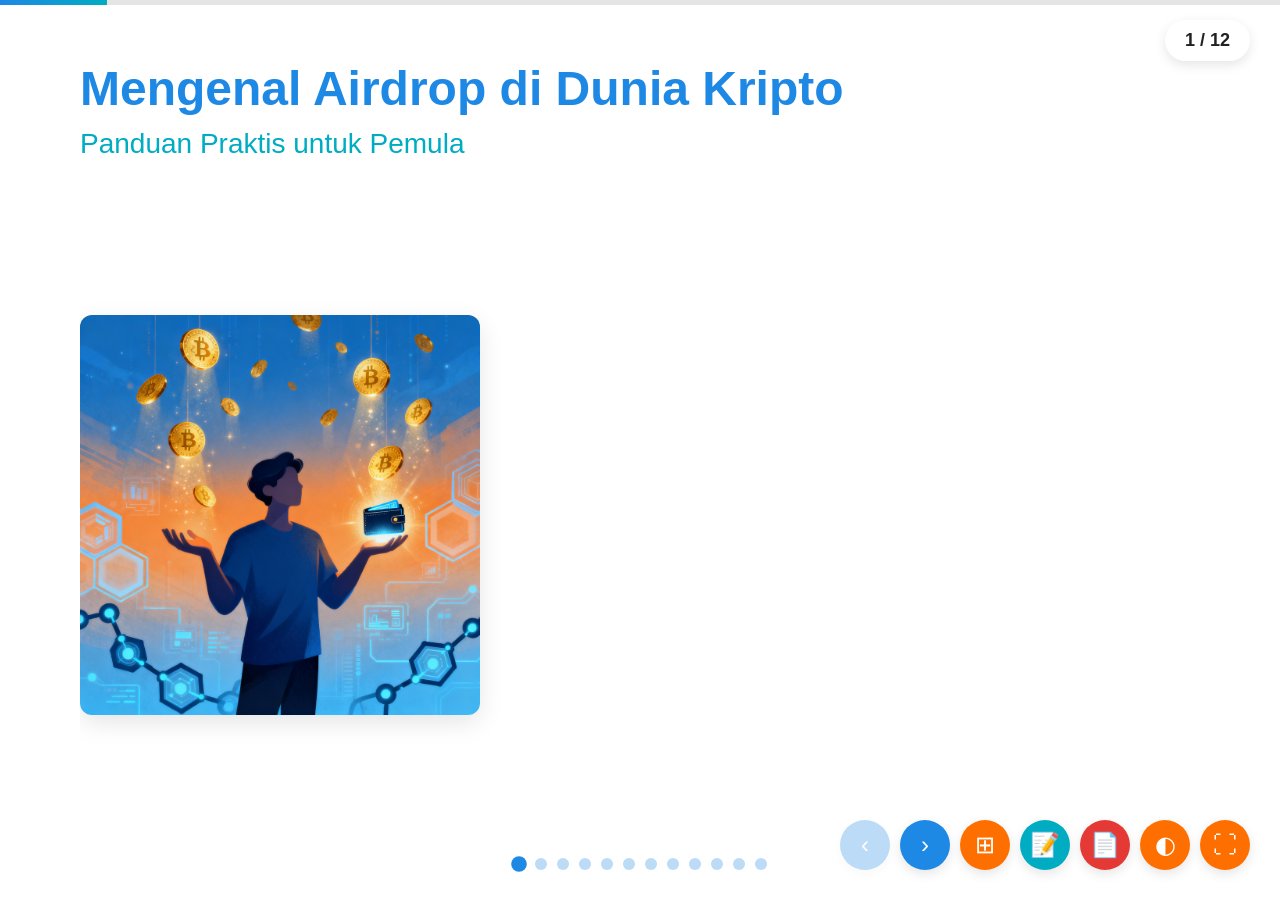
==== commit c78d6645: "Add files via upload" ====
--- a/airdrop/index.html
+++ b/airdrop/index.html
@@ -1878,4 +1878,4 @@
         });
     </script>
 </body>
-</html>
+</html>
